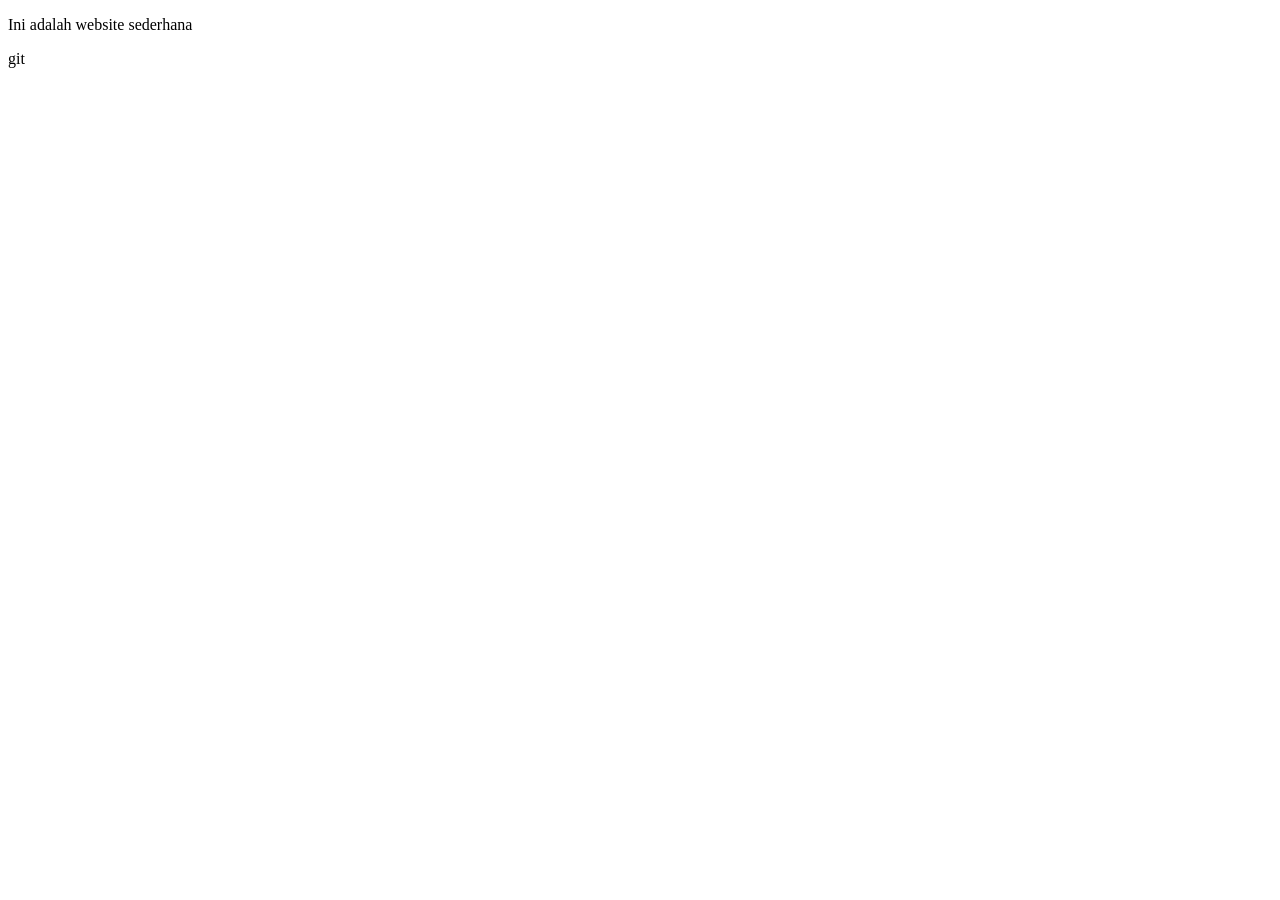
==== about.html @ 33a8bc9f "menambahkan halaman contact dan adout" ====
<!DOCTYPE html>
<html lang="en">
<head>
    <meta charset="UTF-8">
    <meta name="viewport" content="width=device-width, initial-scale=1.0">
    <title>Tentang saya</title>
</head>
<body>
    <p>Ini adalah website sederhana</p>git
</body>
</html>
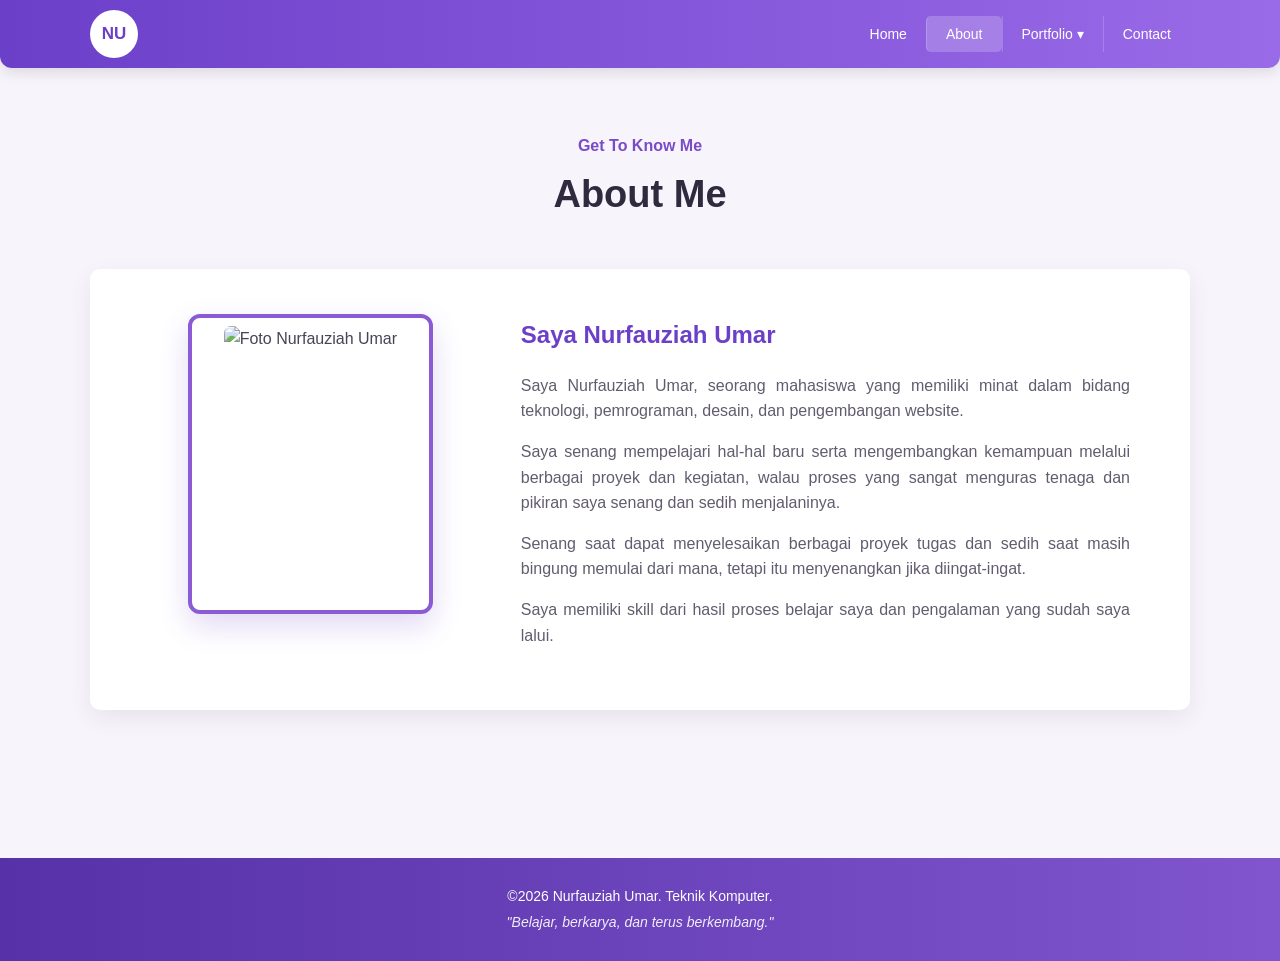
==== commit 7addc5ff: "Membuat portfolio Nurfauziah Umar" ====
--- a/about.html
+++ b/about.html
@@ -1,11 +1,173 @@
 <!DOCTYPE html>
-<html lang="en">
+<html lang="id">
+
 <head>
+
     <meta charset="UTF-8">
-    <meta name="viewport" content="width=device-width, initial-scale=1.0">
-    <title>Tentang saya</title>
+    <meta name="viewport"
+        content="width=device-width, initial-scale=1.0">
+
+    <title>About | Nurfauziah Umar</title>
+
+    <link rel="stylesheet" href="style.css">
+
 </head>
+
 <body>
-    <p>Ini adalah website sederhana</p>git
+
+
+    <!-- ================= NAVBAR ================= -->
+
+    <nav class="navbar">
+
+        <div class="nav-container">
+
+            <div class="logo">
+                NU
+            </div>
+
+            <ul id="menu">
+
+                <li>
+                    <a href="index.html">Home</a>
+                </li>
+
+                <li>
+                    <a href="about.html"
+                    class="active">
+                        About
+                    </a>
+                </li>
+
+                <li class="dropdown">
+
+                    <a href="#">
+                        Portfolio ▾
+                    </a>
+
+                    <ul class="dropdown-content">
+
+                        <li>
+                            <a href="skills.html">
+                                Skills
+                            </a>
+                        </li>
+
+                        <li>
+                            <a href="education.html">
+                                Education
+                            </a>
+                        </li>
+
+                    </ul>
+
+                </li>
+
+                <li>
+                    <a href="contact.html">
+                        Contact
+                    </a>
+                </li>
+
+            </ul>
+
+        </div>
+
+    </nav>
+
+
+    <!-- ================= ABOUT ================= -->
+
+    <section class="page-section">
+
+        <div class="container">
+
+            <div class="section-heading">
+
+                <p>
+                    Get To Know Me
+                </p>
+
+                <h1>
+                    About Me
+                </h1>
+
+            </div>
+
+
+            <div class="about-box">
+
+
+                <!-- FOTO -->
+
+                <div class="about-photo">
+
+                    <div class="photo-frame about-frame">
+
+                        <img src="images/foto.jpg"
+                            alt="Foto Nurfauziah Umar">
+
+                    </div>
+
+                </div>
+
+
+                <!-- CERITA -->
+
+                <div class="about-content">
+
+                    <h2>
+                        Saya Nurfauziah Umar
+                    </h2>
+
+                    <p>
+                        Saya Nurfauziah Umar, seorang mahasiswa
+                        yang memiliki minat dalam bidang teknologi,
+                        pemrograman, desain, dan pengembangan website.
+                    </p>
+
+                    <p>
+                        Saya senang mempelajari hal-hal baru serta
+                        mengembangkan kemampuan melalui berbagai
+                        proyek dan kegiatan, walau proses yang sangat
+                        menguras tenaga dan pikiran saya senang dan
+                        sedih menjalaninya.
+                    </p>
+
+                    <p>
+                        Senang saat dapat menyelesaikan berbagai
+                        proyek tugas dan sedih saat masih bingung
+                        memulai dari mana, tetapi itu menyenangkan
+                        jika diingat-ingat.
+                    </p>
+
+                    <p>
+                        Saya memiliki skill dari hasil proses belajar
+                        saya dan pengalaman yang sudah saya lalui.
+                    </p>
+
+                </div>
+
+            </div>
+
+        </div>
+
+    </section>
+
+
+    <!-- ================= FOOTER ================= -->
+
+    <footer>
+
+        <p>
+            ©2026 Nurfauziah Umar. Teknik Komputer.
+        </p>
+
+        <p>
+            "Belajar, berkarya, dan terus berkembang."
+        </p>
+
+    </footer>
+
 </body>
 </html>
--- a/style.css
+++ b/style.css
@@ -0,0 +1,1018 @@
+/* =====================================================
+   CSS PORTOFOLIO NURFAUZIAH UMAR
+   Implementasi Modul CSS 3, 4, 5 dan 6
+   ===================================================== */
+
+
+/* =====================================================
+   1. DASAR / MODUL 3
+   ===================================================== */
+
+* {
+    margin: 0;
+    padding: 0;
+    box-sizing: border-box;
+}
+
+
+html {
+    scroll-behavior: smooth;
+}
+
+
+body {
+    font-family: Arial, Helvetica, sans-serif;
+
+    background-color: #f7f4fb;
+
+    color: #302a3f;
+
+    line-height: 1.6;
+}
+
+
+/* Selector HTML */
+
+h1,
+h2,
+h3 {
+    font-family: Arial, Helvetica, sans-serif;
+}
+
+
+p {
+    font-size: 16px;
+}
+
+
+/* =====================================================
+   2. NAVBAR
+   MODUL 5 + MODUL 6
+   ===================================================== */
+
+.navbar {
+    width: 100%;
+
+    background:
+        linear-gradient(
+            to right,
+            #6c3fc9,
+            #9a6be8
+        );
+
+    border-radius: 0 0 12px 12px;
+
+    box-shadow:
+        0 4px 15px rgba(0, 0, 0, 0.12);
+
+    position: relative;
+
+    z-index: 100;
+}
+
+
+.nav-container {
+    width: 90%;
+
+    max-width: 1100px;
+
+    margin: auto;
+
+    overflow: visible;
+}
+
+
+/* Logo */
+
+.logo {
+    float: left;
+
+    width: 48px;
+    height: 48px;
+
+    margin: 10px 0;
+
+    background-color: white;
+
+    color: #6c3fc9;
+
+    border-radius: 50%;
+
+    text-align: center;
+
+    line-height: 48px;
+
+    font-weight: bold;
+
+    font-size: 17px;
+}
+
+
+/* Menu */
+
+#menu {
+    float: right;
+
+    list-style-type: none;
+
+    margin: 0;
+
+    padding: 0;
+}
+
+
+#menu li {
+    position: relative;
+
+    float: left;
+
+    list-style: none;
+
+    height: 68px;
+}
+
+
+#menu li a {
+    display: block;
+
+    padding: 0 19px;
+
+    margin: 16px 0;
+
+    line-height: 36px;
+
+    color: white;
+
+    text-decoration: none;
+
+    font-size: 14px;
+
+    border-left: 1px solid rgba(255,255,255,0.18);
+
+    transition:
+        color 0.25s ease,
+        background-color 0.25s ease;
+}
+
+
+#menu li:first-child a {
+    border-left: none;
+}
+
+
+#menu li a:hover {
+    color: #f1e9ff;
+
+    background-color:
+        rgba(255,255,255,0.12);
+
+    border-radius: 5px;
+}
+
+
+#menu li a.active {
+    background-color:
+        rgba(255,255,255,0.20);
+
+    border-radius: 5px;
+}
+
+
+/* =====================================================
+   3. DROPDOWN
+   MODUL 6
+   ===================================================== */
+
+.dropdown-content {
+    position: absolute;
+
+    top: 67px;
+
+    left: 0;
+
+    width: 180px;
+
+    background-color: white;
+
+    border-radius: 0 0 8px 8px;
+
+    box-shadow:
+        0 8px 20px rgba(0,0,0,0.15);
+
+    display: none;
+
+    list-style-type: none;
+}
+
+
+.dropdown-content li {
+    float: none !important;
+
+    width: 100%;
+
+    height: auto !important;
+}
+
+
+.dropdown-content li a {
+    display: block;
+
+    margin: 0 !important;
+
+    padding: 12px 17px !important;
+
+    line-height: 22px !important;
+
+    color: #40394f !important;
+
+    border: none !important;
+
+    border-bottom:
+        1px solid #eee !important;
+
+    background-color: white !important;
+
+    border-radius: 0 !important;
+}
+
+
+.dropdown-content li a:hover {
+    background-color: #f0e8ff !important;
+
+    color: #6c3fc9 !important;
+}
+
+
+.dropdown-content li a.sub-active {
+    color: #6c3fc9 !important;
+
+    background-color: #f4eeff !important;
+}
+
+
+.dropdown:hover .dropdown-content {
+    display: block;
+}
+
+
+/* =====================================================
+   4. CLEAR FLOAT
+   MODUL 5
+   ===================================================== */
+
+.navbar::after,
+.nav-container::after,
+.home-container::after,
+.about-box::after,
+.skills-wrapper::after,
+.education-card::after,
+.contact-box::after {
+    content: "";
+
+    display: table;
+
+    clear: both;
+}
+
+
+/* =====================================================
+   5. HOME
+   ===================================================== */
+
+.home {
+    min-height: calc(100vh - 68px);
+
+    padding: 75px 0;
+
+    background:
+        linear-gradient(
+            135deg,
+            #f4edff,
+            #ffffff
+        );
+}
+
+
+.home-container {
+    width: 90%;
+
+    max-width: 1100px;
+
+    margin: auto;
+}
+
+
+.home-photo {
+    float: left;
+
+    width: 43%;
+
+    text-align: center;
+
+    padding: 15px;
+}
+
+
+.home-content {
+    float: left;
+
+    width: 57%;
+
+    padding: 55px 20px;
+}
+
+
+/* =====================================================
+   6. FOTO
+   MODUL 4
+   ===================================================== */
+
+.photo-frame {
+    width: 280px;
+
+    height: 280px;
+
+    margin: auto;
+
+    padding: 8px;
+
+    background-color: white;
+
+    border:
+        4px solid #8b5bd6;
+
+    border-radius: 50%;
+
+    box-shadow:
+        0 12px 30px
+        rgba(108,63,201,0.20);
+
+    overflow: hidden;
+}
+
+
+.photo-frame img {
+    width: 100%;
+
+    height: 100%;
+
+    object-fit: cover;
+
+    border-radius: 50%;
+
+    opacity: 0.88;
+
+    transition:
+        opacity 0.3s ease,
+        transform 0.3s ease;
+}
+
+
+/* Efek hover sesuai materi Modul 4 */
+
+.photo-frame img:hover {
+    opacity: 1;
+
+    transform: scale(1.04);
+}
+
+
+.photo-caption {
+    margin-top: 13px;
+
+    color: #6c3fc9;
+
+    font-weight: bold;
+
+    font-size: 15px;
+}
+
+
+/* =====================================================
+   7. HOME TEXT
+   ===================================================== */
+
+.small-title {
+    color: #7a4bc7;
+
+    font-weight: bold;
+
+    font-size: 18px;
+
+    margin-bottom: 8px;
+}
+
+
+.home-content h1 {
+    font-size: 48px;
+
+    line-height: 1.2;
+
+    color: #302a3f;
+
+    margin-bottom: 8px;
+}
+
+
+.home-content h2 {
+    font-size: 22px;
+
+    color: #7a4bc7;
+
+    margin-bottom: 20px;
+}
+
+
+.home-description {
+    max-width: 520px;
+
+    color: #625c6e;
+
+    font-size: 18px;
+
+    margin-bottom: 18px;
+}
+
+
+.motto {
+    color: #6c3fc9;
+
+    font-style: italic;
+
+    margin-bottom: 25px;
+}
+
+
+/* =====================================================
+   8. BUTTON
+   ===================================================== */
+
+.button {
+    display: inline-block;
+
+    padding: 11px 24px;
+
+    color: white;
+
+    text-decoration: none;
+
+    background:
+        linear-gradient(
+            to right,
+            #6c3fc9,
+            #9a6be8
+        );
+
+    border-radius: 6px;
+
+    font-weight: bold;
+
+    transition:
+        transform 0.3s ease,
+        box-shadow 0.3s ease;
+}
+
+
+.button:hover {
+    transform: translateY(-3px);
+
+    box-shadow:
+        0 7px 18px
+        rgba(108,63,201,0.25);
+}
+
+
+/* =====================================================
+   9. HALAMAN UMUM
+   ===================================================== */
+
+.page-section {
+    min-height: calc(100vh - 130px);
+
+    padding: 65px 0;
+}
+
+
+.container {
+    width: 90%;
+
+    max-width: 1100px;
+
+    margin: auto;
+}
+
+
+.section-heading {
+    text-align: center;
+
+    margin-bottom: 45px;
+}
+
+
+.section-heading p {
+    color: #7a4bc7;
+
+    font-weight: bold;
+
+    margin-bottom: 5px;
+}
+
+
+.section-heading h1 {
+    font-size: 38px;
+
+    color: #302a3f;
+}
+
+
+/* =====================================================
+   10. ABOUT
+   ===================================================== */
+
+.about-box {
+    background-color: white;
+
+    padding: 35px;
+
+    border-radius: 10px;
+
+    box-shadow:
+        0 8px 25px
+        rgba(0,0,0,0.07);
+}
+
+
+.about-photo {
+    float: left;
+
+    width: 36%;
+
+    text-align: center;
+
+    padding: 10px;
+}
+
+
+.about-frame {
+    width: 245px;
+
+    height: 300px;
+
+    border-radius: 12px;
+}
+
+
+.about-frame img {
+    border-radius: 7px;
+}
+
+
+.about-content {
+    float: left;
+
+    width: 64%;
+
+    padding: 12px 25px;
+}
+
+
+.about-content h2 {
+    color: #6c3fc9;
+
+    margin-bottom: 18px;
+}
+
+
+.about-content p {
+    color: #625c6e;
+
+    margin-bottom: 15px;
+
+    text-align: justify;
+}
+
+
+/* =====================================================
+   11. SKILLS
+   ===================================================== */
+
+.skills-wrapper {
+    width: 100%;
+}
+
+
+.skill-card {
+    float: left;
+
+    width: 31.33%;
+
+    min-height: 215px;
+
+    margin: 1%;
+
+    padding: 25px;
+
+    background-color: white;
+
+    border-left:
+        5px solid #8b5bd6;
+
+    border-radius: 8px;
+
+    box-shadow:
+        0 6px 18px
+        rgba(0,0,0,0.07);
+
+    transition:
+        transform 0.3s ease,
+        box-shadow 0.3s ease;
+}
+
+
+.skill-card:hover {
+    transform: translateY(-6px);
+
+    box-shadow:
+        0 12px 25px
+        rgba(108,63,201,0.16);
+}
+
+
+.skill-number {
+    display: block;
+
+    color: #9a6be8;
+
+    font-weight: bold;
+
+    font-size: 14px;
+
+    margin-bottom: 8px;
+}
+
+
+.skill-card h2 {
+    font-size: 21px;
+
+    color: #302a3f;
+
+    margin-bottom: 12px;
+}
+
+
+.skill-card p {
+    color: #625c6e;
+
+    font-size: 15px;
+}
+
+
+/* =====================================================
+   12. EDUCATION
+   ===================================================== */
+
+.education-wrapper {
+    width: 90%;
+
+    margin: auto;
+}
+
+
+.education-card {
+    background-color: white;
+
+    margin-bottom: 20px;
+
+    padding: 22px;
+
+    border-left:
+        5px solid #8b5bd6;
+
+    border-radius: 8px;
+
+    box-shadow:
+        0 6px 17px
+        rgba(0,0,0,0.07);
+
+    transition:
+        transform 0.3s ease;
+}
+
+
+.education-card:hover {
+    transform: translateX(6px);
+}
+
+
+.education-card.current {
+    border-left-color: #6c3fc9;
+
+    background-color: #fbf9ff;
+}
+
+
+.education-year {
+    float: left;
+
+    width: 23%;
+
+    padding: 8px;
+
+    color: #7a4bc7;
+
+    font-weight: bold;
+}
+
+
+.education-info {
+    float: left;
+
+    width: 77%;
+
+    padding: 5px 15px;
+}
+
+
+.education-info h2 {
+    color: #302a3f;
+
+    font-size: 20px;
+
+    margin-bottom: 6px;
+}
+
+
+.education-info p {
+    color: #625c6e;
+
+    font-size: 15px;
+}
+
+
+/* =====================================================
+   13. CONTACT
+   ===================================================== */
+
+.contact-box {
+    background-color: white;
+
+    padding: 40px;
+
+    border-radius: 10px;
+
+    box-shadow:
+        0 8px 25px
+        rgba(0,0,0,0.07);
+}
+
+
+.contact-intro {
+    float: left;
+
+    width: 42%;
+
+    padding: 15px;
+}
+
+
+.contact-intro h2 {
+    color: #6c3fc9;
+
+    margin-bottom: 12px;
+}
+
+
+.contact-intro p {
+    color: #625c6e;
+}
+
+
+.contact-list {
+    float: left;
+
+    width: 58%;
+
+    padding: 5px 15px;
+}
+
+
+.contact-item {
+    margin-bottom: 15px;
+
+    padding: 17px;
+
+    background-color: #f5efff;
+
+    border-radius: 7px;
+
+    transition:
+        background-color 0.3s ease,
+        transform 0.3s ease;
+}
+
+
+.contact-item:hover {
+    background-color: #ece1ff;
+
+    transform: translateX(5px);
+}
+
+
+.contact-item span {
+    display: inline-block;
+
+    width: 110px;
+
+    color: #6c3fc9;
+
+    font-weight: bold;
+}
+
+
+.contact-item a {
+    color: #514a5e;
+
+    text-decoration: none;
+}
+
+
+.contact-item a:hover {
+    color: #6c3fc9;
+
+    text-decoration: underline;
+}
+
+
+/*
+   Email sengaja bukan <a>.
+   Jadi tidak bisa diklik untuk membuka email.
+*/
+
+.email-text {
+    display: inline;
+
+    color: #514a5e;
+}
+
+
+/* =====================================================
+   14. FOOTER
+   ===================================================== */
+
+footer {
+    clear: both;
+
+    background:
+        linear-gradient(
+            to right,
+            #5631a8,
+            #8055ce
+        );
+
+    color: white;
+
+    text-align: center;
+
+    padding: 23px 10px;
+
+    margin-top: 20px;
+}
+
+
+footer p {
+    margin: 4px;
+
+    font-size: 14px;
+}
+
+
+footer p:last-child {
+    font-style: italic;
+
+    opacity: 0.9;
+}
+
+
+/* =====================================================
+   15. RESPONSIVE
+   ===================================================== */
+
+@media screen and (max-width: 768px) {
+
+
+    .nav-container {
+        width: 95%;
+    }
+
+
+    .logo {
+        float: none;
+
+        margin: 10px auto;
+    }
+
+
+    #menu {
+        float: none;
+
+        text-align: center;
+    }
+
+
+    #menu li {
+        float: none;
+
+        display: inline-block;
+
+        height: 52px;
+    }
+
+
+    #menu li a {
+        margin: 5px 0;
+
+        padding: 0 9px;
+
+        line-height: 40px;
+
+        font-size: 12px;
+    }
+
+
+    .dropdown-content {
+        top: 47px;
+    }
+
+
+    .home-photo,
+    .home-content,
+    .about-photo,
+    .about-content,
+    .contact-intro,
+    .contact-list {
+        float: none;
+
+        width: 100%;
+
+        text-align: center;
+    }
+
+
+    .home-content {
+        padding: 35px 10px;
+    }
+
+
+    .home-content h1 {
+        font-size: 36px;
+    }
+
+
+    .home-description {
+        margin-left: auto;
+
+        margin-right: auto;
+    }
+
+
+    .about-content {
+        padding: 20px 5px;
+    }
+
+
+    .about-content p {
+        text-align: left;
+    }
+
+
+    .skill-card {
+        float: none;
+
+        width: 100%;
+
+        margin: 10px 0;
+    }
+
+
+    .education-year,
+    .education-info {
+        float: none;
+
+        width: 100%;
+    }
+
+
+    .education-info {
+        padding: 5px 8px;
+    }
+
+
+    .contact-item span {
+        display: block;
+
+        width: 100%;
+
+        margin-bottom: 5px;
+    }
+
+}
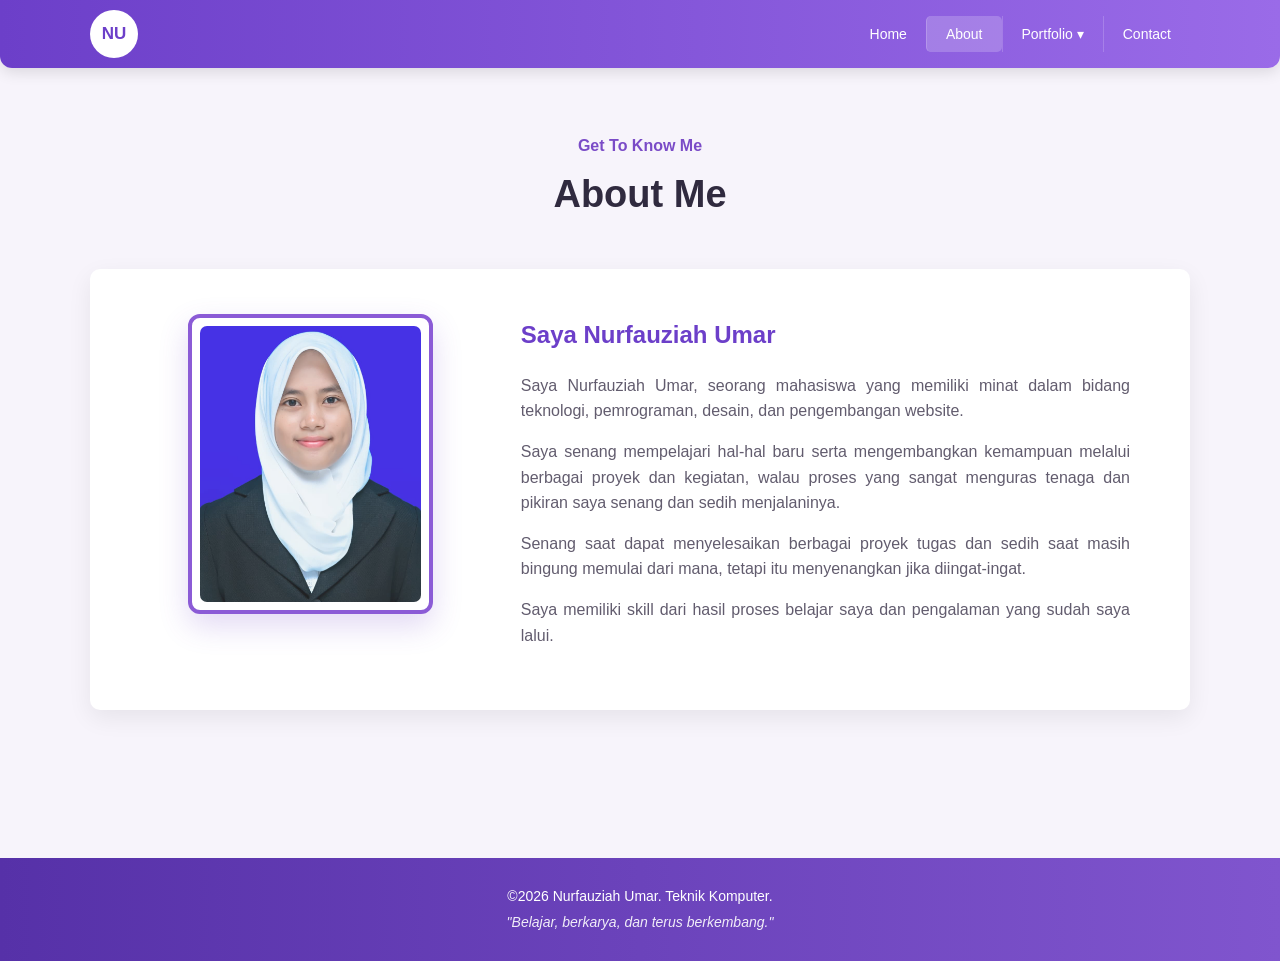
==== commit 8f759d07: "Memperbaiki foto profil" ====
--- a/about.html
+++ b/about.html
@@ -104,7 +104,7 @@
 
                     <div class="photo-frame about-frame">
 
-                        <img src="images/foto.jpg"
+                        <img src="images/WhatsApp Image 2026-08-29 at 00.19.46.jpeg"
                             alt="Foto Nurfauziah Umar">
 
                     </div>
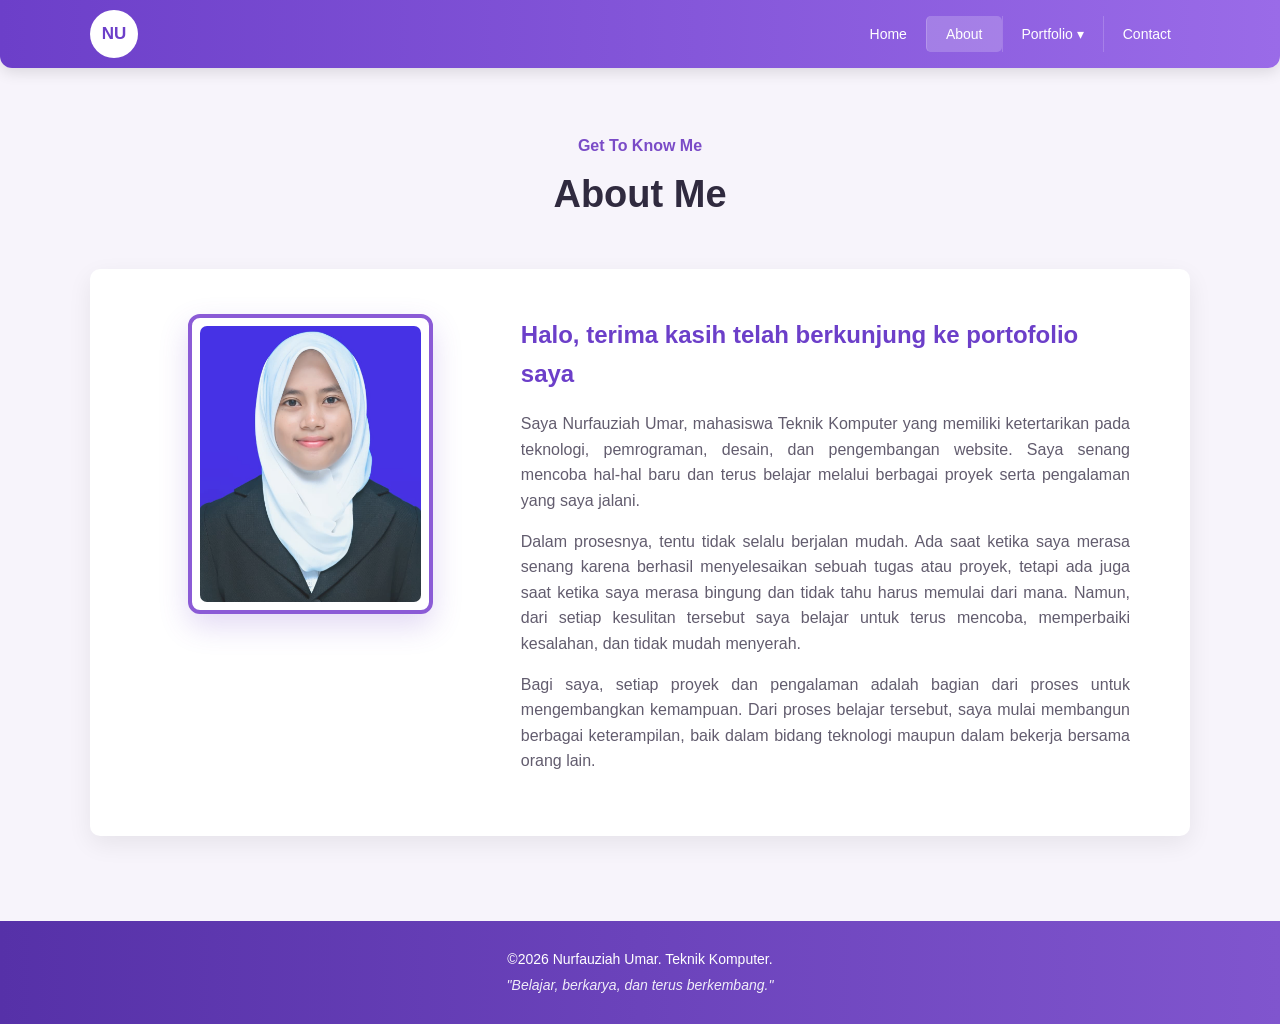
==== commit 78f141ef: "Memperbarui halaman About" ====
--- a/about.html
+++ b/about.html
@@ -117,33 +117,27 @@
                 <div class="about-content">
 
                     <h2>
-                        Saya Nurfauziah Umar
+                        Halo, terima kasih telah berkunjung
+                        ke portofolio saya
                     </h2>
 
                     <p>
-                        Saya Nurfauziah Umar, seorang mahasiswa
-                        yang memiliki minat dalam bidang teknologi,
-                        pemrograman, desain, dan pengembangan website.
+                        Saya Nurfauziah Umar, mahasiswa Teknik Komputer yang memiliki ketertarikan 
+                        pada teknologi, pemrograman, desain, dan pengembangan website. Saya senang mencoba hal-hal 
+                        baru dan terus belajar melalui berbagai proyek serta pengalaman yang saya jalani.
                     </p>
 
                     <p>
-                        Saya senang mempelajari hal-hal baru serta
-                        mengembangkan kemampuan melalui berbagai
-                        proyek dan kegiatan, walau proses yang sangat
-                        menguras tenaga dan pikiran saya senang dan
-                        sedih menjalaninya.
+                        Dalam prosesnya, tentu tidak selalu berjalan mudah. Ada saat ketika saya merasa senang karena
+                        berhasil menyelesaikan sebuah tugas atau proyek, tetapi ada juga saat ketika saya merasa bingung 
+                        dan tidak tahu harus memulai dari mana. Namun, dari setiap kesulitan tersebut saya belajar untuk 
+                        terus mencoba, memperbaiki kesalahan, dan tidak mudah menyerah.
                     </p>
 
                     <p>
-                        Senang saat dapat menyelesaikan berbagai
-                        proyek tugas dan sedih saat masih bingung
-                        memulai dari mana, tetapi itu menyenangkan
-                        jika diingat-ingat.
-                    </p>
-
-                    <p>
-                        Saya memiliki skill dari hasil proses belajar
-                        saya dan pengalaman yang sudah saya lalui.
+                        Bagi saya, setiap proyek dan pengalaman adalah bagian dari proses untuk mengembangkan kemampuan. 
+                        Dari proses belajar tersebut, saya mulai membangun berbagai keterampilan, baik dalam bidang 
+                        teknologi maupun dalam bekerja bersama orang lain.
                     </p>
 
                 </div>
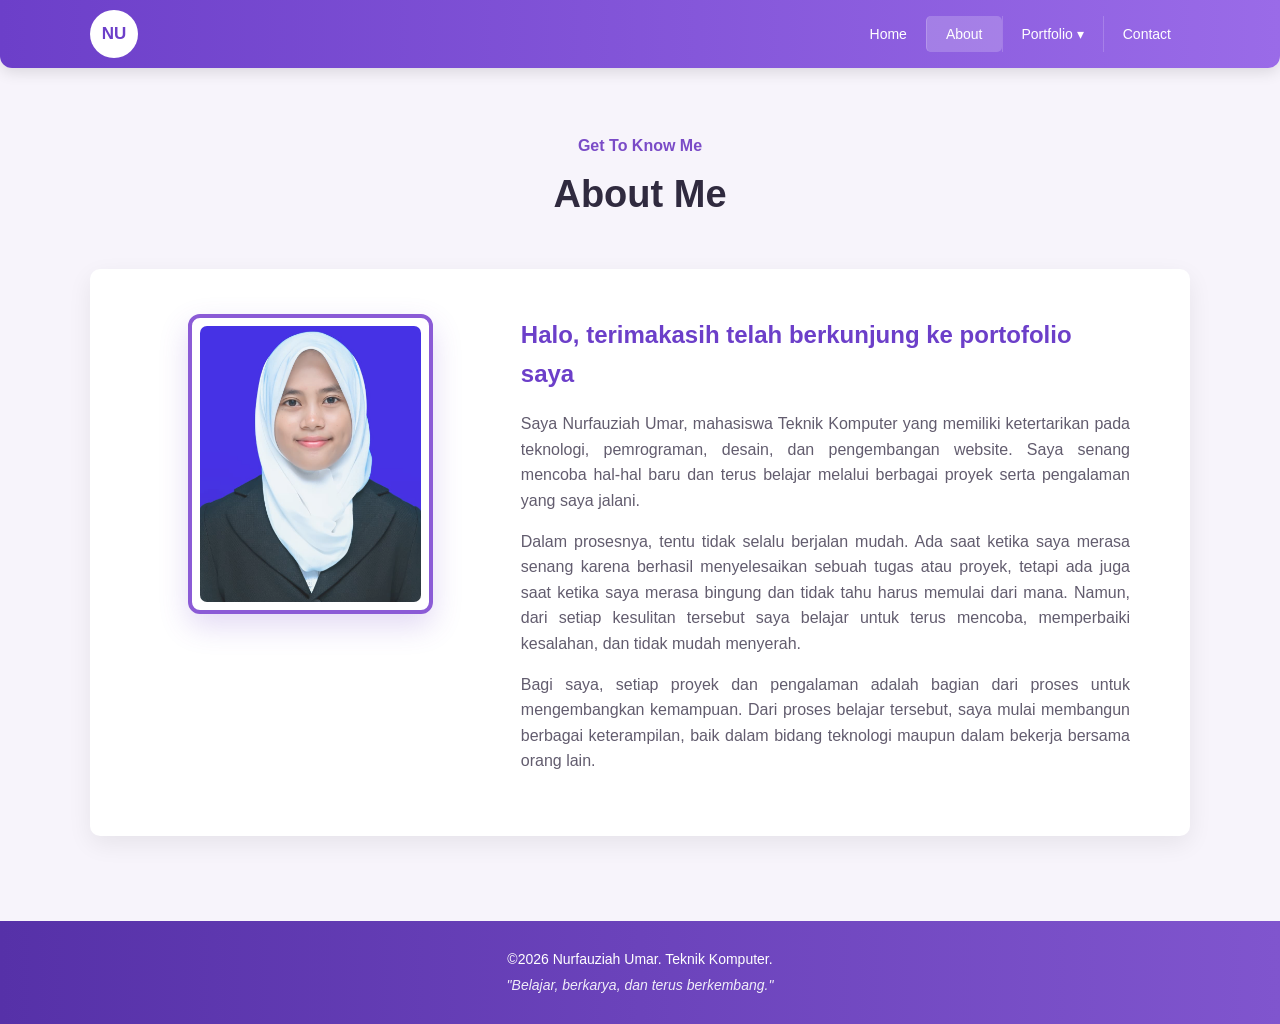
==== commit 6e3edfcf: "Memperbarui halaman About" ====
--- a/about.html
+++ b/about.html
@@ -117,7 +117,7 @@
                 <div class="about-content">
 
                     <h2>
-                        Halo, terima kasih telah berkunjung
+                        Halo, terimakasih telah berkunjung
                         ke portofolio saya
                     </h2>
 
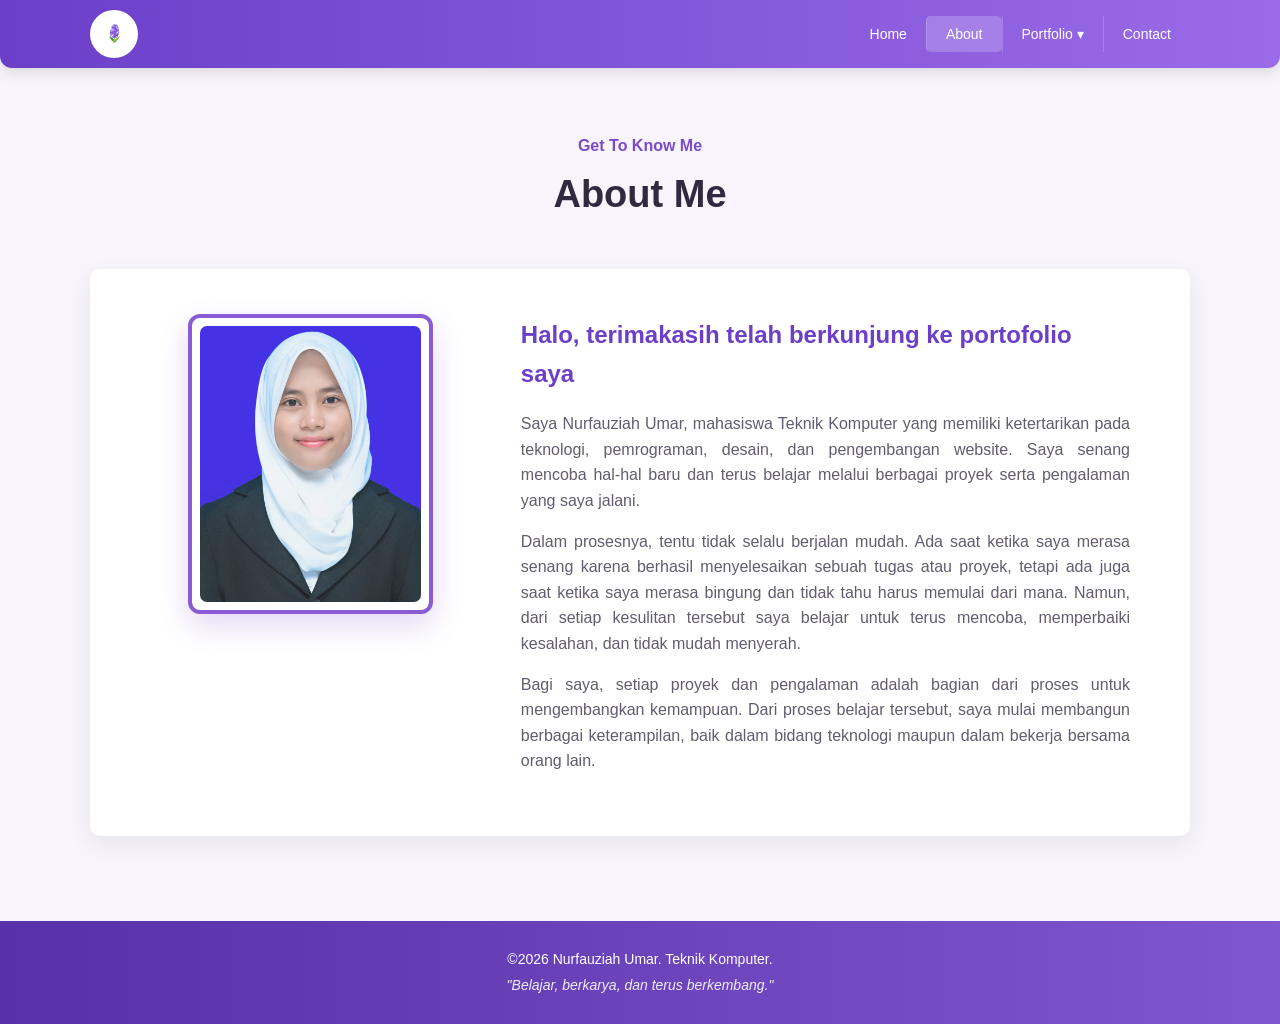
==== commit 95662959: "Mengubah logo menjadi bunga" ====
--- a/about.html
+++ b/about.html
@@ -23,7 +23,7 @@
         <div class="nav-container">
 
             <div class="logo">
-                NU
+                🪻
             </div>
 
             <ul id="menu">
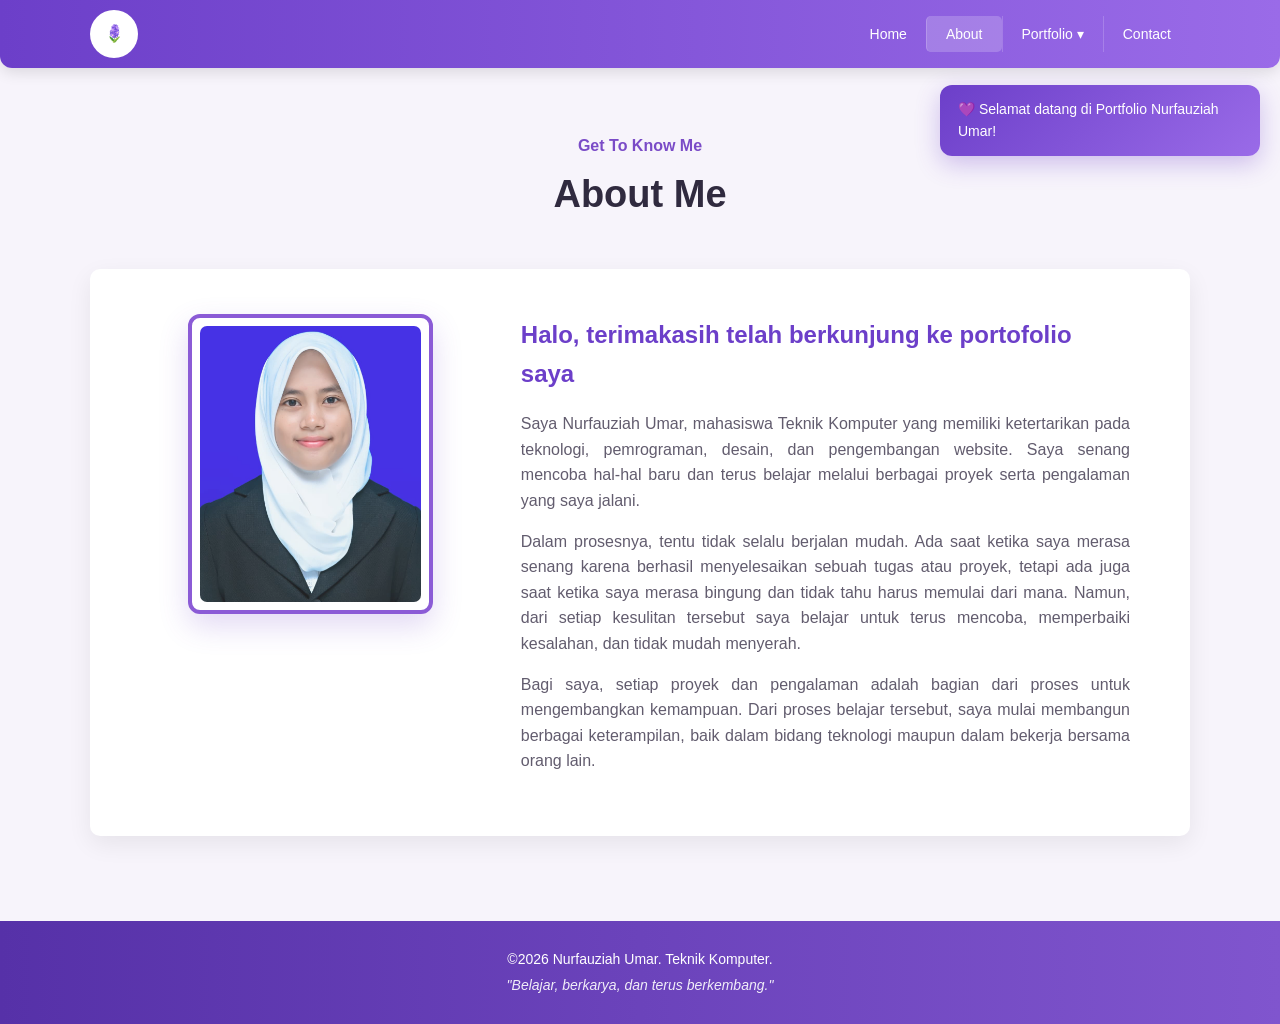
==== commit 20776444: "Upload portfolio" ====
--- a/about.html
+++ b/about.html
@@ -1,33 +1,21 @@
 <!DOCTYPE html>
 <html lang="id">
-
-<head>
-
-    <meta charset="UTF-8">
-    <meta name="viewport"
+    <head>
+        <meta charset="UTF-8">
+        <meta name="viewport"
         content="width=device-width, initial-scale=1.0">
-
-    <title>About | Nurfauziah Umar</title>
-
-    <link rel="stylesheet" href="style.css">
-
-</head>
-
-<body>
-
-
-    <!-- ================= NAVBAR ================= -->
-
-    <nav class="navbar">
-
-        <div class="nav-container">
-
-            <div class="logo">
+        <title>About | Nurfauziah Umar</title>
+        <link rel="stylesheet" href="style.css">
+    </head>
+    <body>
+        <!-- ================= NAVBAR ================= -->
+        <nav class="navbar">
+            <div class="nav-container">
+                <div class="logo">
                 🪻
             </div>
 
             <ul id="menu">
-
                 <li>
                     <a href="index.html">Home</a>
                 </li>
@@ -40,13 +28,11 @@
                 </li>
 
                 <li class="dropdown">
-
                     <a href="#">
                         Portfolio ▾
                     </a>
 
                     <ul class="dropdown-content">
-
                         <li>
                             <a href="skills.html">
                                 Skills
@@ -58,9 +44,7 @@
                                 Education
                             </a>
                         </li>
-
                     </ul>
-
                 </li>
 
                 <li>
@@ -68,22 +52,15 @@
                         Contact
                     </a>
                 </li>
-
             </ul>
-
         </div>
-
     </nav>
-
 
     <!-- ================= ABOUT ================= -->
 
     <section class="page-section">
-
         <div class="container">
-
             <div class="section-heading">
-
                 <p>
                     Get To Know Me
                 </p>
@@ -91,68 +68,51 @@
                 <h1>
                     About Me
                 </h1>
-
             </div>
-
 
             <div class="about-box">
 
-
                 <!-- FOTO -->
-
                 <div class="about-photo">
-
                     <div class="photo-frame about-frame">
-
                         <img src="images/WhatsApp Image 2026-08-29 at 00.19.46.jpeg"
                             alt="Foto Nurfauziah Umar">
-
                     </div>
-
                 </div>
-
 
                 <!-- CERITA -->
 
                 <div class="about-content">
-
                     <h2>
                         Halo, terimakasih telah berkunjung
                         ke portofolio saya
                     </h2>
-
                     <p>
-                        Saya Nurfauziah Umar, mahasiswa Teknik Komputer yang memiliki ketertarikan 
-                        pada teknologi, pemrograman, desain, dan pengembangan website. Saya senang mencoba hal-hal 
+                        Saya Nurfauziah Umar, mahasiswa Teknik Komputer yang memiliki ketertarikan
+                        pada teknologi, pemrograman, desain, dan pengembangan website. Saya senang mencoba hal-hal
                         baru dan terus belajar melalui berbagai proyek serta pengalaman yang saya jalani.
                     </p>
 
                     <p>
                         Dalam prosesnya, tentu tidak selalu berjalan mudah. Ada saat ketika saya merasa senang karena
-                        berhasil menyelesaikan sebuah tugas atau proyek, tetapi ada juga saat ketika saya merasa bingung 
-                        dan tidak tahu harus memulai dari mana. Namun, dari setiap kesulitan tersebut saya belajar untuk 
+                        berhasil menyelesaikan sebuah tugas atau proyek, tetapi ada juga saat ketika saya merasa bingung
+                        dan tidak tahu harus memulai dari mana. Namun, dari setiap kesulitan tersebut saya belajar untuk
                         terus mencoba, memperbaiki kesalahan, dan tidak mudah menyerah.
                     </p>
 
                     <p>
-                        Bagi saya, setiap proyek dan pengalaman adalah bagian dari proses untuk mengembangkan kemampuan. 
-                        Dari proses belajar tersebut, saya mulai membangun berbagai keterampilan, baik dalam bidang 
+                        Bagi saya, setiap proyek dan pengalaman adalah bagian dari proses untuk mengembangkan kemampuan.
+                        Dari proses belajar tersebut, saya mulai membangun berbagai keterampilan, baik dalam bidang
                         teknologi maupun dalam bekerja bersama orang lain.
                     </p>
-
                 </div>
-
             </div>
-
         </div>
 
     </section>
 
-
     <!-- ================= FOOTER ================= -->
-
     <footer>
-
         <p>
             ©2026 Nurfauziah Umar. Teknik Komputer.
         </p>
@@ -160,8 +120,9 @@
         <p>
             "Belajar, berkarya, dan terus berkembang."
         </p>
-
     </footer>
 
-</body>
+    <!-- ================= JAVASCRIPT ================= -->
+    <script src="script.js"></script>
+    </body>
 </html>
--- a/style.css
+++ b/style.css
@@ -1,11 +1,11 @@
 /* =====================================================
-   CSS PORTOFOLIO NURFAUZIAH UMAR
-   Implementasi Modul CSS 3, 4, 5 dan 6
-   ===================================================== */
-
-
-/* =====================================================
-   1. DASAR / MODUL 3
+CSS PORTOFOLIO NURFAUZIAH UMAR
+Implementasi Modul CSS 3, 4, 5 dan 6
+   ===================================================== */
+
+
+/* =====================================================
+1. DASAR / MODUL 3
    ===================================================== */
 
 * {
@@ -46,8 +46,8 @@
 
 
 /* =====================================================
-   2. NAVBAR
-   MODUL 5 + MODUL 6
+2. NAVBAR
+MODUL 5 + MODUL 6
    ===================================================== */
 
 .navbar {
@@ -179,8 +179,8 @@
 
 
 /* =====================================================
-   3. DROPDOWN
-   MODUL 6
+3. DROPDOWN
+MODUL 6
    ===================================================== */
 
 .dropdown-content {
@@ -256,8 +256,8 @@
 
 
 /* =====================================================
-   4. CLEAR FLOAT
-   MODUL 5
+4. CLEAR FLOAT
+MODUL 5
    ===================================================== */
 
 .navbar::after,
@@ -276,7 +276,7 @@
 
 
 /* =====================================================
-   5. HOME
+5. HOME
    ===================================================== */
 
 .home {
@@ -294,37 +294,41 @@
 
 
 .home-container {
-    width: 90%;
-
-    max-width: 1100px;
-
-    margin: auto;
-}
-
-
-.home-photo {
-    float: left;
-
-    width: 43%;
-
+    display: flex;
+    flex-direction: column;
+    align-items: center;
     text-align: center;
-
-    padding: 15px;
-}
-
+}
+
+.photo-frame {
+    float: none;
+    width: auto;
+    margin: 0 auto;
+}
 
 .home-content {
-    float: left;
-
-    width: 57%;
-
-    padding: 55px 20px;
-}
-
-
-/* =====================================================
-   6. FOTO
-   MODUL 4
+    float: none;
+    width: 100%;
+    padding: 20px;
+    text-align: center;
+    display: flex;
+    flex-direction: column;
+    align-items: center;
+}
+
+.home-description {
+    display: block;
+    width: 100%;
+    max-width: 520px;
+    margin: 0 auto 18px;
+    text-align: center;
+    color: #625c6e;
+    font-size: 18px;
+}
+
+/* =====================================================
+6. FOTO
+MODUL 4
    ===================================================== */
 
 .photo-frame {
@@ -389,7 +393,7 @@
 
 
 /* =====================================================
-   7. HOME TEXT
+7. HOME TEXT
    ===================================================== */
 
 .small-title {
@@ -444,7 +448,7 @@
 
 
 /* =====================================================
-   8. BUTTON
+8. BUTTON
    ===================================================== */
 
 .button {
@@ -483,7 +487,7 @@
 
 
 /* =====================================================
-   9. HALAMAN UMUM
+9. HALAMAN UMUM
    ===================================================== */
 
 .page-section {
@@ -526,7 +530,7 @@
 
 
 /* =====================================================
-   10. ABOUT
+10. ABOUT
    ===================================================== */
 
 .about-box {
@@ -593,7 +597,7 @@
 
 
 /* =====================================================
-   11. SKILLS
+11. SKILLS
    ===================================================== */
 
 .skills-wrapper {
@@ -668,7 +672,7 @@
 
 
 /* =====================================================
-   12. EDUCATION
+12. EDUCATION
    ===================================================== */
 
 .education-wrapper {
@@ -750,7 +754,7 @@
 
 
 /* =====================================================
-   13. CONTACT
+13. CONTACT
    ===================================================== */
 
 .contact-box {
@@ -844,8 +848,8 @@
 
 
 /*
-   Email sengaja bukan <a>.
-   Jadi tidak bisa diklik untuk membuka email.
+Email sengaja bukan <a>.
+Jadi tidak bisa diklik untuk membuka email.
 */
 
 .email-text {
@@ -856,7 +860,7 @@
 
 
 /* =====================================================
-   14. FOOTER
+14. FOOTER
    ===================================================== */
 
 footer {
@@ -894,7 +898,7 @@
 
 
 /* =====================================================
-   15. RESPONSIVE
+15. RESPONSIVE
    ===================================================== */
 
 @media screen and (max-width: 768px) {
